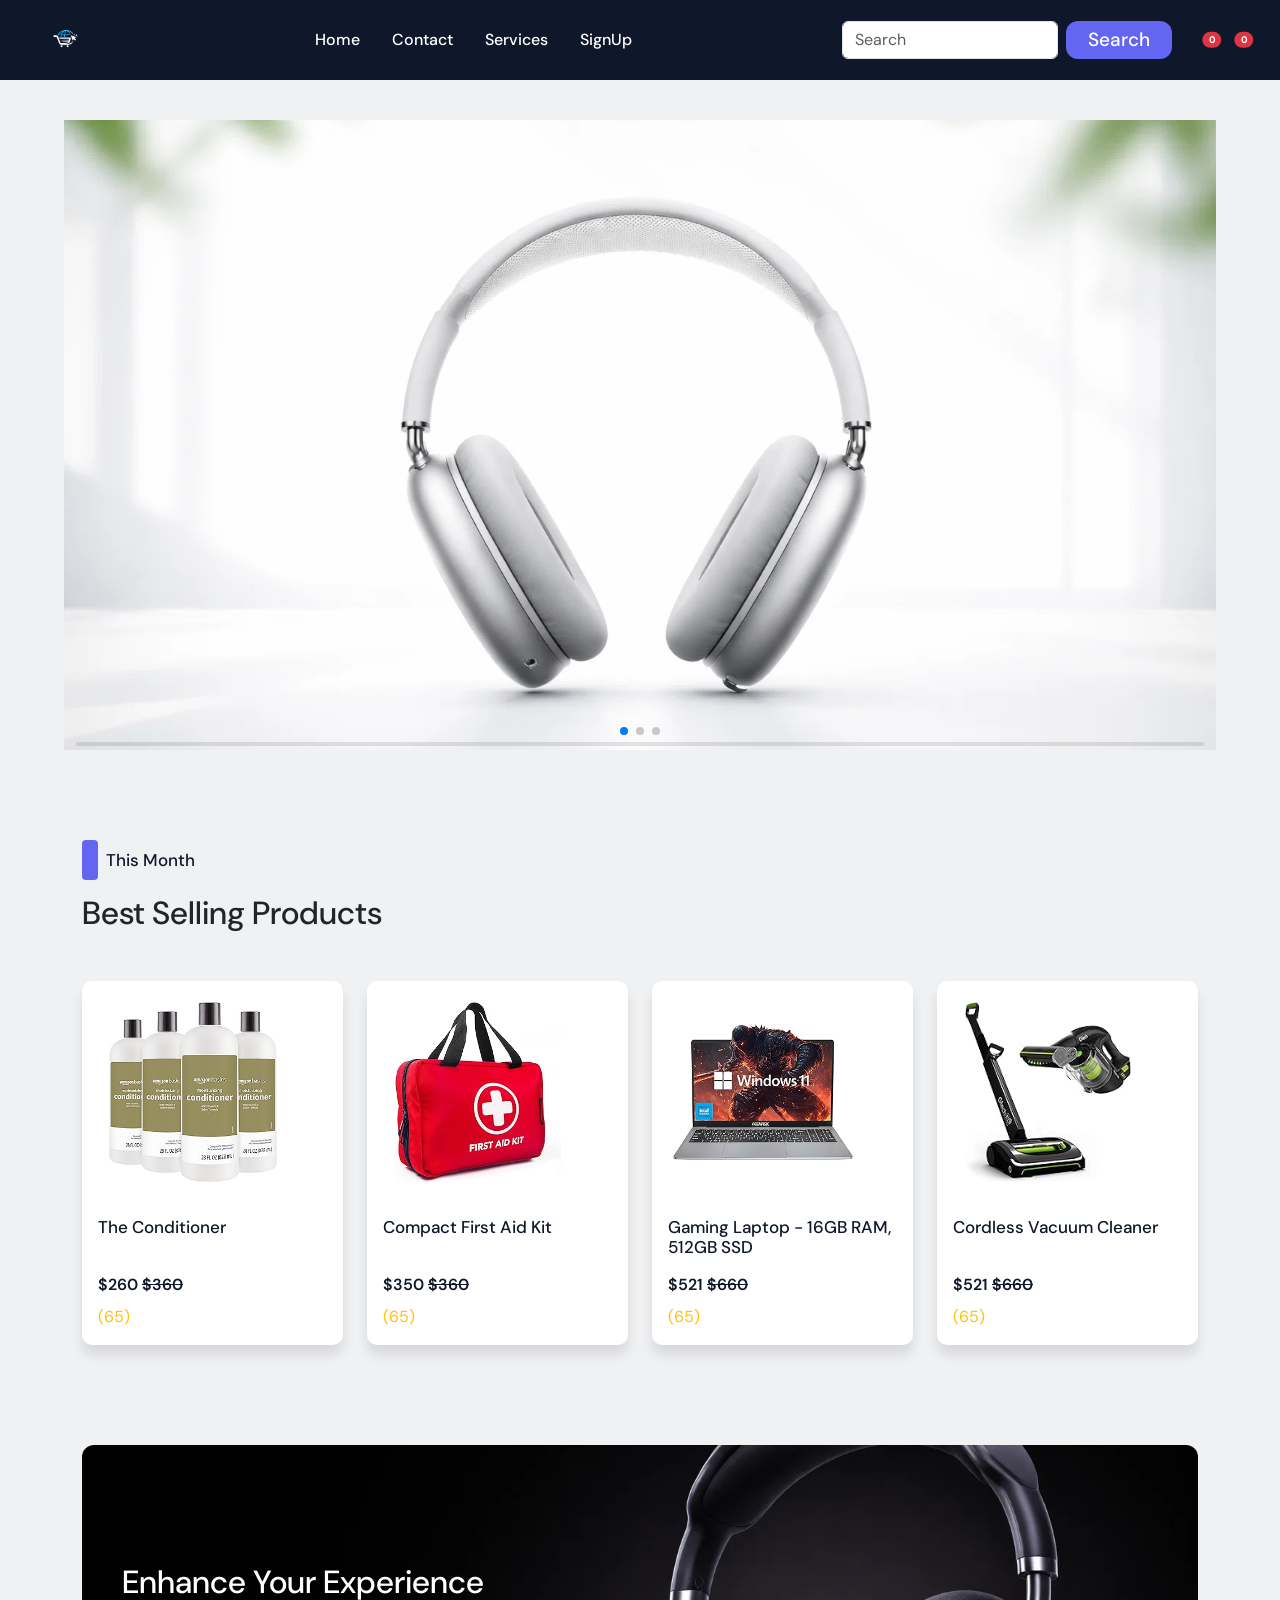
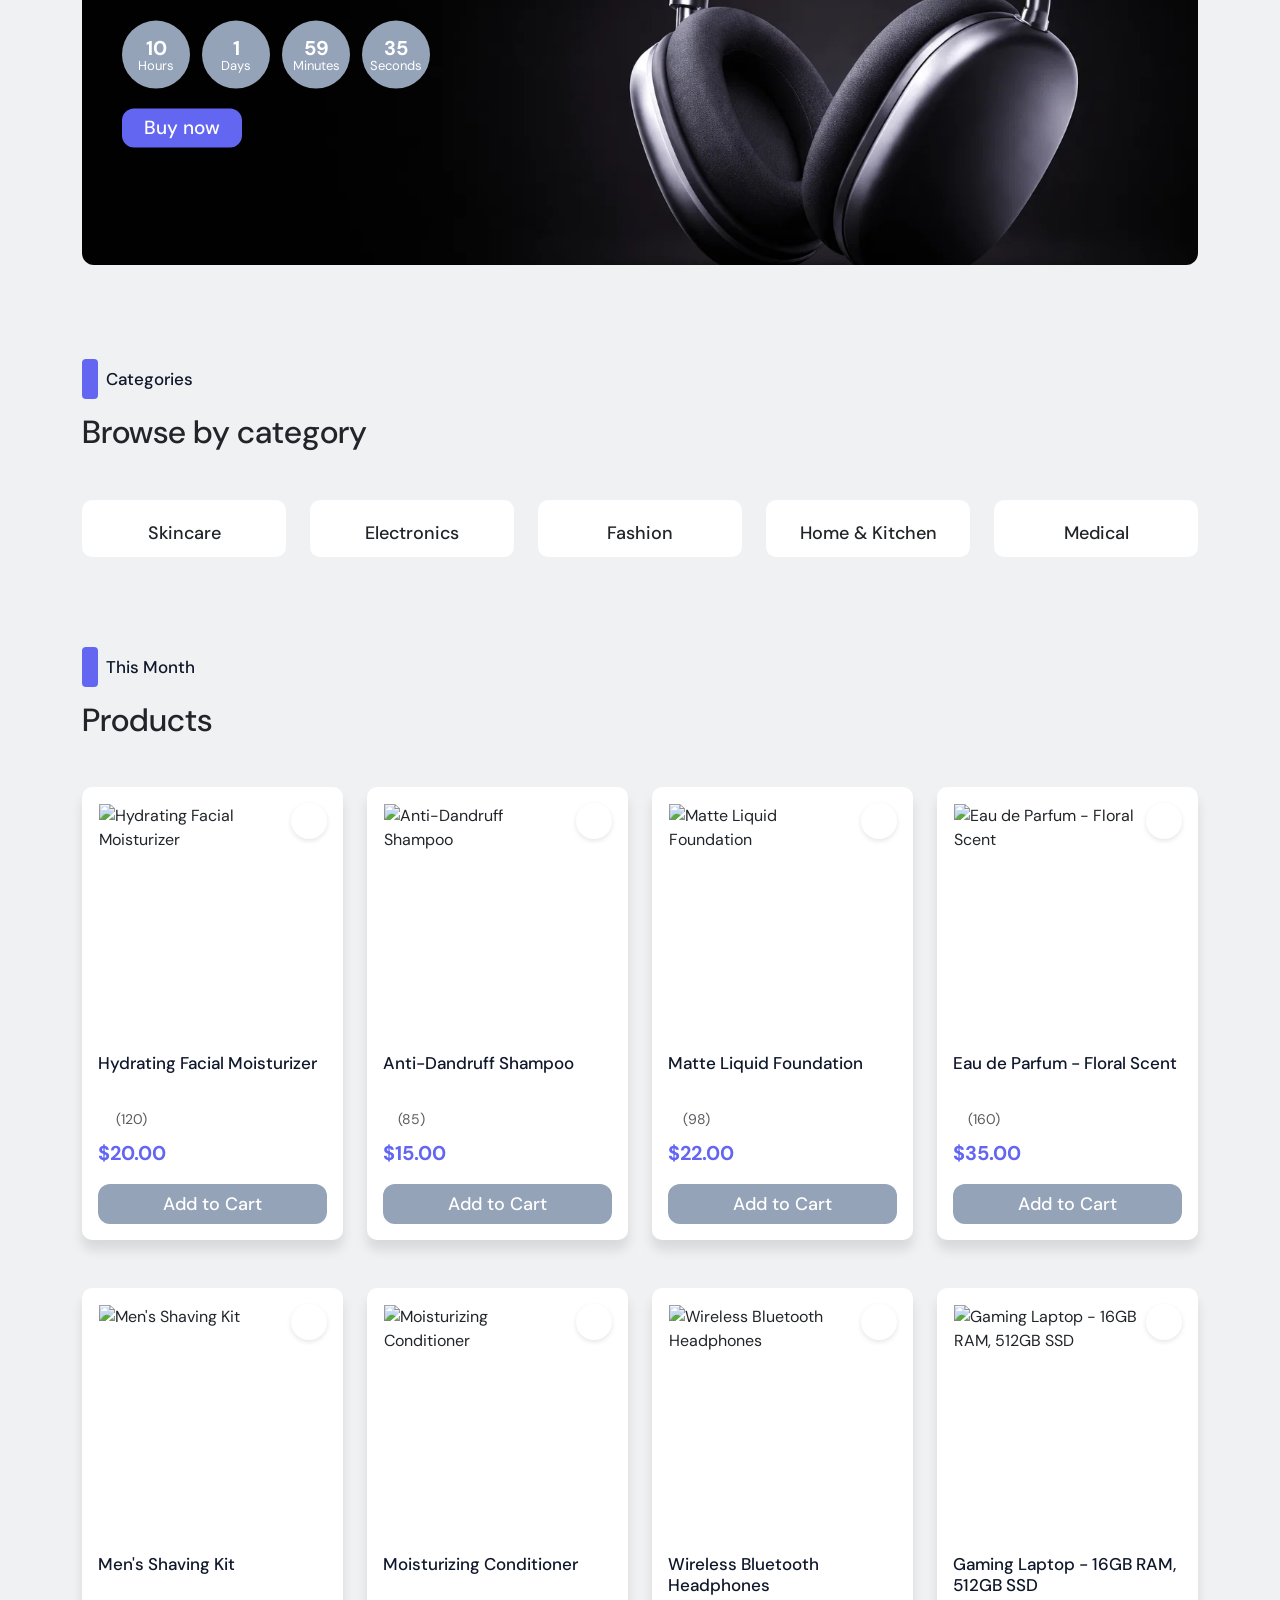
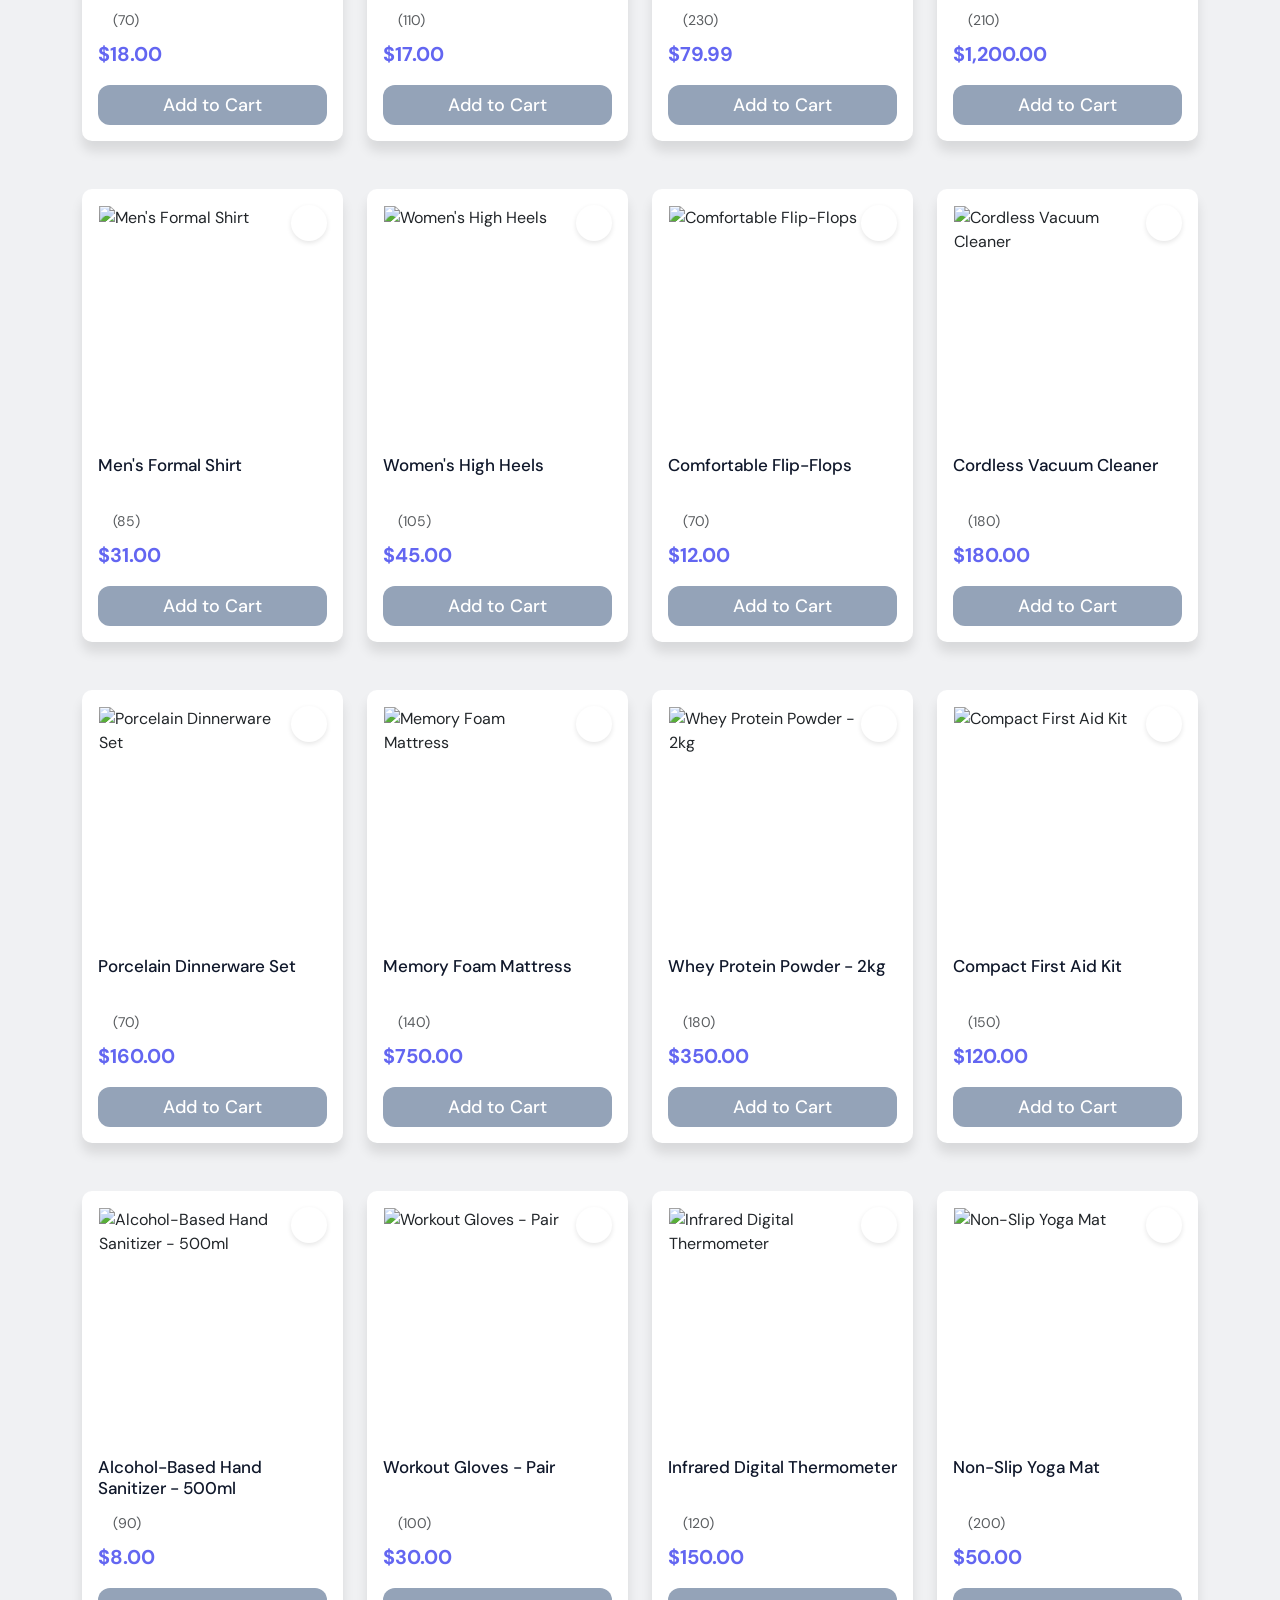
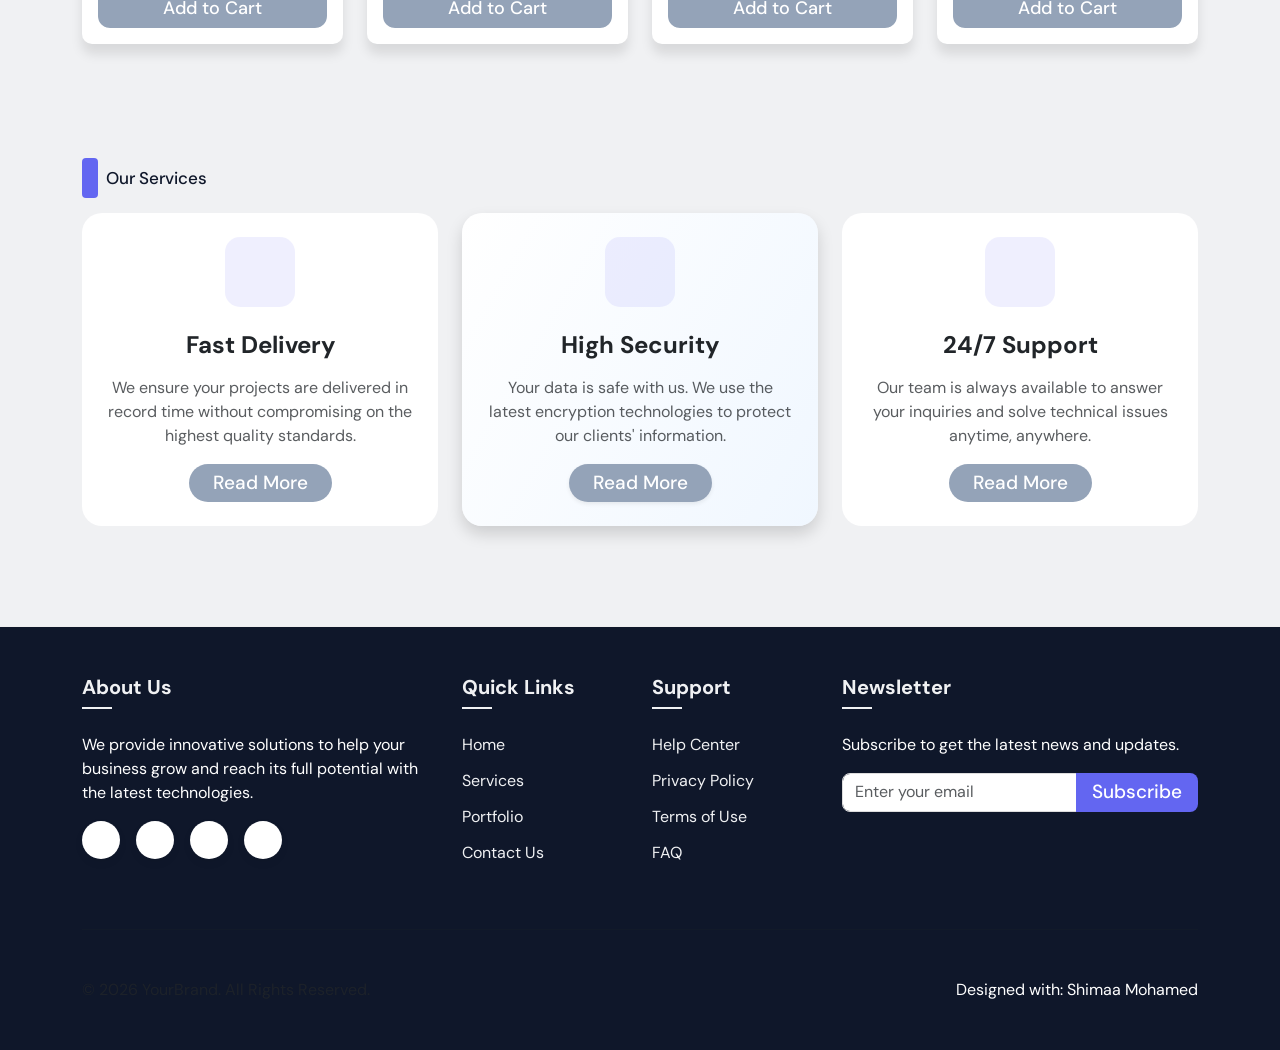
==== index.html @ 26f3068e "first commit" ====
<!DOCTYPE html>
<html lang="en">

<head>
  <meta charset="UTF-8">
  <meta name="viewport" content="width=device-width, initial-scale=1.0">
  <!-- bootstrap CDN -->
  <link href="https://cdn.jsdelivr.net/npm/bootstrap@5.3.8/dist/css/bootstrap.min.css" rel="stylesheet"
    integrity="sha384-sRIl4kxILFvY47J16cr9ZwB07vP4J8+LH7qKQnuqkuIAvNWLzeN8tE5YBujZqJLB" crossorigin="anonymous">
  <!-- google awesome -->
  <link rel="stylesheet" href="https://cdnjs.cloudflare.com/ajax/libs/font-awesome/7.0.1/css/all.min.css">
  <!-- style css -->
  <link rel="stylesheet" href="main.css">
  <!-- swiper css -->
  <link rel="stylesheet" href="https://cdn.jsdelivr.net/npm/swiper@11/swiper-bundle.min.css" />
  <!--google fonts-->
  <link href="https://fonts.googleapis.com/css2?family=DM+Sans:ital,opsz,wght@0,9..40,100..1000;1,9..40,100..1000&family=Fredoka:wght@300..700&family=REM:ital,wght@0,100..900;1,100..900&family=Roboto:ital,wght@0,100..900;1,100..900&family=SN+Pro:ital,wght@0,200..900;1,200..900&display=swap" rel="stylesheet">
  <title>E-commerce</title>
</head>



<body>
   <div id="cart-toast" class="d-none position-fixed top-0 end-0 m-3" style="z-index: 99999;">
    <div class="alert alert-success shadow-lg d-flex align-items-center mb-0">
        <i class="fa-solid fa-circle-check me-2"></i>
        <span id="toast-msg">Added Successfully</span>
    </div>
</div>
<!-- //////////////////////////// //////-->
 <header class="fixed-top">
  <nav class="navbar navbar-expand-lg ">
    <div class="container-fluid">
      
      <a class="navbar-brand p-0" href="index.html">
        <img src="./assets/E-logo.png" alt="My Store Logo" class="logo-img" style="height: 40px;">
      </a>

      <button class="navbar-toggler bg-white" type="button" data-bs-toggle="collapse" data-bs-target="#navbarTogglerDemo01"
        aria-controls="navbarTogglerDemo01" aria-expanded="false" aria-label="Toggle navigation">
        <span class="navbar-toggler-icon"></span>
      </button>

      <div class="collapse navbar-collapse" id="navbarTogglerDemo01">
        
        <ul class="navbar-nav mx-auto mb-2 mb-lg-0 text-center">
          <li class="nav-item">
            <a class="nav-link" aria-current="page" href="#">Home</a>
          </li>
          <li class="nav-item">
            <a class="nav-link" href="#">Contact</a>
          </li>
          <li class="nav-item">
            <a class="nav-link" href="#services">Services</a>
          </li>
          <li class="nav-item">
            <a class="nav-link" href="singup.html">SignUp</a>
          </li>
        </ul>

        <div class="d-flex align-items-center justify-content-center">
          <form class="d-flex me-3" role="search">
<input class="form-control me-2 flex-grow-1" type="search" placeholder="Search" aria-label="Search" />            <button class="btn button active" type="submit">Search</button>
          </form>

          <div class="nav-icons d-flex align-items-center">
            <a href="favorites.html" class="text-dark position-relative text-decoration-none me-3">
              <i class="fa-regular fa-heart fs-4"></i>
              <span id="fav-count" class="position-absolute top-0 start-100 translate-middle badge rounded-pill bg-danger" style="font-size: 0.6rem;">0</span>
            </a>
            <a href="cart.html" class="text-dark position-relative text-decoration-none">
              <i class="fa-solid fa-bag-shopping fs-4"></i>
              <span id="cart-count" class="position-absolute top-0 start-100 translate-middle badge rounded-pill bg-danger" style="font-size: 0.6rem;">0</span>
            </a>
          </div>
        </div>

      </div>
    </div>
  </nav>
</header>
  <!-- header end -->
  <!-- main start -->
  <main>
    <section id="home">

      <div class="swiper">
        <div class="swiper-wrapper">
          <div class="swiper-slide">
            <img src="./assets/home-section.webp">
          </div>

          <div class="swiper-slide">
            <img src="./assets/home-section2.webp">
          </div>

          <div class="swiper-slide">
            <img src="./assets/home-section3.webp">
          </div>
        </div>
        <div class="swiper-pagination"></div>
        <div class="swiper-scrollbar"></div>
      </div>
    </section>

    <!-- home end -->

  
    <!-- latest -->
    <section id="latest" class="container">
      <div class="header-section mb-4">
        <h1 class="ms-4 mb-4">This Month</h1>
      </div>
      <h2 class="mb-5">Best Selling Products</h2>

      <div class="row row-cols-1 row-cols-sm-2 row-cols-lg-4 g-4">
        <div class="col">
          <div class="card product-card h-100 w-100">
            <img src="./assets/conditioner.jpg" class="product-card-image" alt="Conditioner">
            <i class="fa-regular fa-heart"></i>
            <div class="card-body">
              <h5 class="card-title">The Conditioner</h5>
              <p class="card-text">$260 <del>$360</del></p>
              <span class=" text-warning">
                <i class="fa-solid fa-star"></i>
                <i class="fa-solid fa-star"></i>
                <i class="fa-solid fa-star"></i>
                <i class="fa-solid fa-star"></i>
                <i class="fa-solid fa-star"></i>
                (65)
              </span>
              <!-- <a href="#" class="btn ">Go somewhere</a> -->
            </div>
          </div>
        </div>

        <div class="col">
          <div class="card product-card h-100 w-100">
            <img src="./assets/first-aid-kit.jpg" class="product-card-image" alt="First aid kit">
            <i class="fa-regular fa-heart"></i>
            <div class="card-body">
              <h5 class="card-title">Compact First Aid Kit</h5>
              <p class="card-text">$350 <del>$360</del></p>
              <span class=" text-warning">
                <i class="fa-solid fa-star"></i>
                <i class="fa-solid fa-star"></i>
                <i class="fa-solid fa-star"></i>
                <i class="fa-solid fa-star"></i>
                <i class="fa-solid fa-star-half-stroke"></i>
                (65)
              </span>

              <!-- <a href="#" class="btn ">Go somewhere</a> -->
            </div>
          </div>
        </div>

        <div class="col">
          <div class="card product-card h-100 w-100">
            <img src="./assets/laptop.jpg" class="product-card-image" alt="Laptop">
            <i class="fa-regular fa-heart"></i>
            <div class="card-body">
              <h5 class="card-title">Gaming Laptop - 16GB RAM, 512GB SSD</h5>
              <p class="card-text">$521 <del>$660</del></p>
              <span class=" text-warning">
                <i class="fa-solid fa-star"></i>
                <i class="fa-solid fa-star"></i>
                <i class="fa-solid fa-star"></i>
                <i class="fa-solid fa-star"></i>
                <i class="fa-solid fa-star-half-stroke"></i>
                (65)
              </span>
              <!-- <a href="#" class="btn ">Go somewhere</a> -->
            </div>
          </div>
        </div>

        <div class="col">
          <div class="card product-card h-100 w-100">
            <img src="./assets/vacuum-cleaner.jpg" class="product-card-image" alt="Vacuum cleaner">
            <i class="fa-regular fa-heart"></i>
            <div class="card-body">
              <h5 class="card-title">Cordless Vacuum Cleaner</h5>
              <p class="card-text">$521 <del>$660</del></p>
              <span class=" text-warning">
                <i class="fa-solid fa-star"></i>
                <i class="fa-solid fa-star"></i>
                <i class="fa-solid fa-star"></i>
                <i class="fa-solid fa-star"></i>
                <i class="fa-solid fa-star"></i>
                (65)
              </span>
              <!-- <a href="#" class="btn ">Go somewhere</a> -->
            </div>
          </div>
        </div>
      </div>
    </section>
    <!-- latest end ------------------>
   
    <section id="special-product">
      <div class="container">
        <div class="special-product-banner">
          <img src="./assets/headphone.webp" class="img-fluid" alt="Headphone">
          <div class="special-product-content">
            <h2>Enhance Your Experience</h2>
            <div class="proper">
              <span><strong>10</strong> Hours</span>
              <span><strong>1</strong> Days</span>
              <span><strong>59</strong> Minutes</span>
              <span><strong>35</strong> Seconds</span>
            </div>
            <button class="btn button active" type="button">Buy now</button>
          </div>
        </div>
      </div>
    </section>
    <!-- special product end -->
      <!-- <categories start -->
   <section id="categories" class="container mt-4">
  <div class="header-section mb-4">
    <h1 class="ms-4 mb-4">Categories</h1>
  </div>
  <h2 class="mb-5">Browse by category</h2>
  <div class="row row-cols-2 row-cols-sm-3 row-cols-md-4 row-cols-lg-5 g-4 text-center">

    <div class="col">
      <div class="category-item filter-btn" data-category="Beauty & Personal Care">
        <div class="category-icon"><i class="fa-solid fa-spa"></i></div>
        <p>Skincare</p>
      </div>
    </div>

    <div class="col">
      <div class="category-item filter-btn" data-category="Electronics & Gadgets">
        <div class="category-icon"><i class="fa-solid fa-display"></i></div>
        <p>Electronics</p>
      </div>
    </div>

    <div class="col">
      <div class="category-item filter-btn" data-category="Fashion & Apparel">
        <div class="category-icon"><i class="fa-solid fa-shirt"></i></div>
        <p>Fashion</p>
      </div>
    </div>

    <div class="col">
      <div class="category-item filter-btn" data-category="Home & Kitchen">
        <div class="category-icon"><i class="fa-solid fa-mortar-pestle"></i></div>
        <p>Home & Kitchen</p>
      </div>
    </div>

    <div class="col">
      <div class="category-item filter-btn" data-category="Health & Fitness">
        <div class="category-icon"><i class="fa-solid fa-briefcase-medical"></i></div>
        <p>Medical</p>
      </div>
    </div>

  </div>
</section>
    <!-- category end -->
    <!-- products section -->

    <section id="products">
      <div class="container">
        <div class="header-section mb-4">
          <h1 class="ms-4 mb-4">This Month</h1>
        </div>
        <h2 class="mb-5"> Products</h2>
        <div id="products-list" class="row row-cols-1 row-cols-sm-2 row-cols-lg-4 g-4">

        </div>
      </div>
    </section>
<!-- products end -->
 <!-- services start -->

<section id="services" class="">
    <div class="container">
       <div class="header-section mb-4">
        <h1 class="ms-4 mb-4">Our Services</h1>
      </div>

        <div class="row g-4">
            <div class="col-md-4">
                <div class="service-card p-4 text-center">
                    <div class="icon-box mb-4">
                        <i class="fa-solid fa-rocket fa-2x"></i>
                    </div>
                    <h4 class="fw-bold mb-3">Fast Delivery</h4>
                    <p class="text-muted">We ensure your projects are delivered in record time without compromising on the highest quality standards.</p>
                    <a href="#" class="btn button btn-sm rounded-pill px-4">Read More</a>
                </div>
            </div>

            <div class="col-md-4">
                <div class="service-card p-4 text-center active-card shadow">
                    <div class="icon-box mb-4">
                        <i class="fa-solid fa-shield-halved fa-2x"></i>
                    </div>
                    <h4 class="fw-bold mb-3">High Security</h4>
                    <p class="text-muted">Your data is safe with us. We use the latest encryption technologies to protect our clients' information.</p>
                    <a href="#" class="btn button btn-sm rounded-pill px-4 shadow-sm">Read More</a>
                </div>
            </div>

            <div class="col-md-4">
                <div class="service-card p-4 text-center">
                    <div class="icon-box mb-4">
                        <i class="fa-solid fa-headset fa-2x"></i>
                    </div>
                    <h4 class="fw-bold mb-3">24/7 Support</h4>
                    <p class="text-muted">Our team is always available to answer your inquiries and solve technical issues anytime, anywhere.</p>
                    <a href="#" class="btn button btn-sm rounded-pill px-4">Read More</a>
                </div>
            </div>
        </div>
    </div>
</section>
   <!-- services end -->
    <!-- footer -->
     <footer class="main-footer py-5">
    <div class="container">
        <div class="row g-4">
            <div class="col-lg-4 col-md-6">
                <h5 class="fw-bold mb-4">About Us</h5>
                <p>We provide innovative solutions to help your business grow and reach its full potential with the latest technologies.</p>
                <div class="social-links d-flex gap-3">
                    <a href="#"><i class="fa-brands fa-facebook-f"></i></a>
                    <a href="#"><i class="fa-brands fa-twitter"></i></a>
                    <a href="#"><i class="fa-brands fa-instagram"></i></a>
                    <a href="#"><i class="fa-brands fa-linkedin-in"></i></a>
                </div>
            </div>

            <div class="col-lg-2 col-md-6">
                <h5 class="fw-bold mb-4">Quick Links</h5>
                <ul class="list-unstyled footer-links">
                    <li><a href="#">Home</a></li>
                    <li><a href="#services">Services</a></li>
                    <li><a href="#">Portfolio</a></li>
                    <li><a href="#">Contact Us</a></li>
                </ul>
            </div>

            <div class="col-lg-2 col-md-6">
                <h5 class="fw-bold mb-4">Support</h5>
                <ul class="list-unstyled footer-links">
                    <li><a href="#">Help Center</a></li>
                    <li><a href="#">Privacy Policy</a></li>
                    <li><a href="#">Terms of Use</a></li>
                    <li><a href="#">FAQ</a></li>
                </ul>
            </div>

            <div class="col-lg-4 col-md-6">
                <h5 class="fw-bold mb-4">Newsletter</h5>
                <p>Subscribe to get the latest news and updates.</p>
                <form class="newsletter-form mt-3">
                    <div class="input-group">
                        <input type="email" class="form-control shadow-none" placeholder="Enter your email">
                        <button class="btn button active px-3" type="button">Subscribe</button>
                    </div>
                </form>
            </div>
        </div>

        <hr class="my-5 text-muted">

        <div class="row align-items-center">
            <div class="col-md-6 text-center text-md-start">
                <p class="mb-0 text-muted">&copy; 2026 YourBrand. All Rights Reserved.</p>
            </div>
            <div class="col-md-6 text-center text-md-end">
                <p class="mb-0 ">Designed with:  Shimaa Mohamed</p>
            </div>
        </div>
    </div>
</footer>
  </main>
  <!-- main end -->
  <!-- bootstrap js -->
  <script src="https://cdn.jsdelivr.net/npm/bootstrap@5.3.8/dist/js/bootstrap.bundle.min.js"
    integrity="sha384-FKyoEForCGlyvwx9Hj09JcYn3nv7wiPVlz7YYwJrWVcXK/BmnVDxM+D2scQbITxI"
    crossorigin="anonymous"></script>
  <script src="https://cdn.jsdelivr.net/npm/swiper@11/swiper-bundle.min.js"></script>

  <script src="js/script.js"> </script>
  <script src="js/swipper.js"> </script>
</body>

</html>
---- main.css ----
/* Spacing scale */
.button {
  border-radius: 12px;
  padding: 5px 22px;
  transition: 0.4s ease;
  font-weight: 500;
  font-size: 19px;
  background-color: #94A3B8;
  border: none;
  border-radius: 12px;
  color: #FFFFFF;
  transition: 0.5s ease;
}
.button:hover {
  background-color: #6366F1;
  color: #FFFFFF;
}

.button.active {
  background-color: #6366F1;
  color: #FFFFFF;
}

#cart-toast {
  position: fixed;
  top: 12%;
  left: 40%;
  z-index: 1000;
}
#cart-toast .alert {
  min-width: 250px;
  background-color: #10B981;
}

.add-to-cart-btn {
  font-size: 18px;
  height: 40px;
}

/* Spacing scale */
.navbar {
  padding: 16px 24px;
  background-color: #0F172A;
}
.navbar .navbar-brand {
  margin-right: 32px;
  color: #FFFFFF;
}
.navbar .logo-img {
  height: 60px;
  object-fit: contain;
  transition: transform 0.3s ease;
}
.navbar .navbar-nav {
  gap: 16px;
}
.navbar .navbar-brand {
  color: #FFFFFF;
}
.navbar .nav-link {
  padding: 12px 16px;
  color: #FFFFFF;
  font-weight: 500;
}
.navbar .nav-link:hover {
  color: #94A3B8;
}
.navbar .navbar-collapse {
  column-gap: 24px;
}
.navbar .nav-icons {
  display: flex;
  gap: 16px;
  margin-left: 24px;
}
.navbar .nav-icons i {
  font-size: 18px;
  cursor: pointer;
}

.fa-bag-shopping, .fa-heart {
  color: #FFFFFF;
}

/* Spacing scale */
.header-section {
  position: relative;
}
.header-section h1 {
  font-size: 17px;
  color: #0F172A;
}
.header-section h1::before {
  content: "";
  position: absolute;
  left: 0px;
  top: -10px;
  width: 16px;
  height: 40px;
  background-color: #6366F1;
  z-index: 100;
  border-radius: 4px;
}

/* Spacing scale */
/* Spacing scale */
.product-card {
  height: 100%;
  border: 1px solid transparent;
  border-radius: 10px;
  overflow: hidden;
  position: relative;
  background-color: #FFFFFF;
  box-shadow: 0 10px 12px rgba(0, 0, 0, 0.1);
  transition: all 0.5s ease;
}
.product-card:hover {
  border: 1px solid #6366F1;
  transform: translateY(-5px);
}
.product-card:hover .product-card-image {
  transform: scale(1.05);
}
.product-card .product-card-image {
  width: 85%;
  height: 220px;
  object-fit: contain;
  padding: 20px;
  margin: 0;
  background-color: #FFFFFF;
  transition: transform 0.5s ease;
}
.product-card .card-body {
  background-color: #FFFFFF;
  padding: 15px;
}
.product-card .card-title {
  min-height: 48px;
  font-size: 17px;
  margin-bottom: 8px;
  color: #0F172A;
}
.product-card .card-text {
  font-weight: 600;
  margin-bottom: 8px;
  color: #0F172A;
}
.product-card .product-rating {
  color: #6366F1;
  display: inline-flex;
  align-items: center;
  gap: 3px;
  flex-wrap: wrap;
  margin-bottom: 10px;
}
.product-card .product-wishlist-icon {
  position: absolute;
  top: 10px;
  right: 10px;
  font-size: 20px;
  cursor: pointer;
  width: 36px;
  height: 36px;
  background-color: #FFFFFF;
  color: #94A3B8;
  border-radius: 50%;
  display: flex;
  align-items: center;
  justify-content: center;
  z-index: 2;
  box-shadow: 0 2px 5px rgba(0, 0, 0, 0.1);
  transition: 0.3s;
}
.product-card .product-wishlist-icon:hover {
  color: #6366F1;
}

.cart-card {
  box-shadow: 0 12px 10px rgba(0, 0, 0, 0.1);
}

.cart-item-img {
  width: 100px;
  height: 100px;
  object-fit: contain;
}

.summary-box {
  background: #f8f9fa;
  border-radius: 10px;
  padding: 20px;
}

/* Spacing scale */
.signup-container {
  background: #fff;
  border-radius: 15px;
  overflow: hidden;
  box-shadow: 0 0 20px rgba(0, 0, 0, 0.1);
}

.img-side {
  object-fit: cover;
  height: 100%;
  width: 100%;
}

.form-side {
  padding: 40px;
}

form h2,
form .form-label {
  color: #0F172A;
}
form i {
  color: #6366F1;
}
form input {
  outline: none !important;
}

.login-container {
  background-color: #f4f7f6;
  display: flex;
  align-items: center;
  background: #fff;
  border-radius: 20px;
  overflow: hidden;
  box-shadow: 0 10px 30px rgba(0, 0, 0, 0.1);
}
.login-container .img-side {
  object-fit: cover;
  height: 90%;
  width: 90%;
  min-height: 400px;
}
.login-container .form-side {
  padding: 50px 40px;
}
.login-container .btn-login {
  background-color: #0d6efd;
  color: white;
  transition: 0.3s;
}
.login-container .btn-login:hover {
  background-color: #0b5ed7;
  transform: translateY(-2px);
}

/* Spacing scale */
.main-footer {
  background-color: #0F172A;
  color: #FFFFFF;
  border-top: 1px solid #eee;
}
.main-footer h5 {
  position: relative;
  padding-bottom: 10px;
  color: #f0f1f3;
}
.main-footer h5::after {
  content: "";
  position: absolute;
  left: 0;
  bottom: 0;
  width: 30px;
  height: 2px;
  background-color: #f0f1f3;
}
.main-footer h5 p {
  color: #f0f1f3;
  font-weight: 500;
}
.main-footer .footer-links li {
  margin-bottom: 12px;
}
.main-footer .footer-links li a {
  text-decoration: none;
  color: #f0f1f3;
}
.main-footer .footer-links li a:hover {
  color: #94A3B8;
  padding-left: 8px;
}
.main-footer .social-links a {
  width: 38px;
  height: 38px;
  background: #fff;
  color: #6366F1;
  display: flex;
  align-items: center;
  justify-content: center;
  border-radius: 50%;
  text-decoration: none;
  box-shadow: 0 4px 10px rgba(0, 0, 0, 0.05);
}
.main-footer .social-links a:hover {
  background: #94A3B8;
  color: #fff;
  transform: translateY(-3px);
}
.main-footer .newsletter-form .form-control {
  border-radius: 8px 0 0 8px;
  border: 1px solid #ddd;
}
.main-footer .newsletter-form .btn {
  border-radius: 0 8px 8px 0;
}

* {
  padding: 0;
  margin: 0;
  font-family: "DM Sans", sans-serif;
  font-optical-sizing: auto;
}

body {
  background-color: #f0f1f3;
}

section,
.main-footer {
  margin-top: 100px;
}

#home {
  padding-top: 20px;
}
#home .swiper {
  width: 90%;
}
#home .swiper .swiper-slide img {
  width: 100%;
  height: 70vh;
  object-fit: cover;
}

#categories {
  padding-top: 80px;
}
#categories .category-item {
  background: #FFFFFF;
  padding: 10px;
  border-radius: 10px;
  transition: 0.3s;
  cursor: pointer;
}
#categories .category-item:hover {
  background-color: #6366F1;
}
#categories .category-item:hover .category-icon {
  color: #f0f1f3;
}
#categories .category-icon {
  font-size: 35px;
  margin-bottom: 10px;
  color: #6366F1;
}
#categories p {
  margin: 0;
  font-weight: 500;
  font-size: 18px;
}

#special-product .special-product-banner {
  position: relative;
  border-radius: 12px;
  overflow: hidden;
}
#special-product img {
  width: 100%;
  max-height: 420px;
  object-fit: cover;
  display: block;
}
#special-product .special-product-content {
  position: absolute;
  left: 40px;
  top: 50%;
  transform: translateY(-50%);
  max-width: 420px;
}
#special-product .special-product-content h2 {
  margin-bottom: 20px;
  color: #fff;
}
#special-product .special-product-content .proper {
  display: flex;
  gap: 12px;
  flex-wrap: wrap;
  margin-bottom: 20px;
}
#special-product .special-product-content .proper span {
  width: 68px;
  height: 68px;
  display: inline-flex;
  flex-direction: column;
  align-items: center;
  justify-content: center;
  border-radius: 50%;
  background-color: #94A3B8;
  color: #FFFFFF;
  font-size: 13px;
  line-height: 1.1;
  text-align: center;
}
#special-product .special-product-content .proper span strong {
  font-size: 20px;
  font-weight: 700;
}

.price {
  color: #6366F1;
}

#services {
  padding: px 0;
}

.service-card {
  background: #FFFFFF;
  border: none;
  border-radius: 20px;
  transition: all 0.5s ease;
  height: 100%;
  position: relative;
}
.service-card:hover {
  transform: translateY(-10px);
  box-shadow: 0 15px 30px rgba(0, 0, 0, 0.08);
  border-color: #6366F1;
}
.service-card:hover .icon-box {
  background-color: #6366F1;
  color: white;
  transform: rotateY(360deg);
}
.service-card .icon-box {
  width: 70px;
  height: 70px;
  background: rgba(99, 102, 241, 0.1);
  color: #6366F1;
  border-radius: 15px;
  margin: 0 auto;
  transition: all 0.5s ease;
}
.service-card.active-card {
  border-color: #6366F1;
  background: linear-gradient(120deg, #FFFFFF, #f0f7ff);
}

@media (max-width: 768px) {
  #special-product .special-product-content {
    left: 20px;
    right: 20px;
    max-width: none;
  }
}

/*# sourceMappingURL=main.css.map */
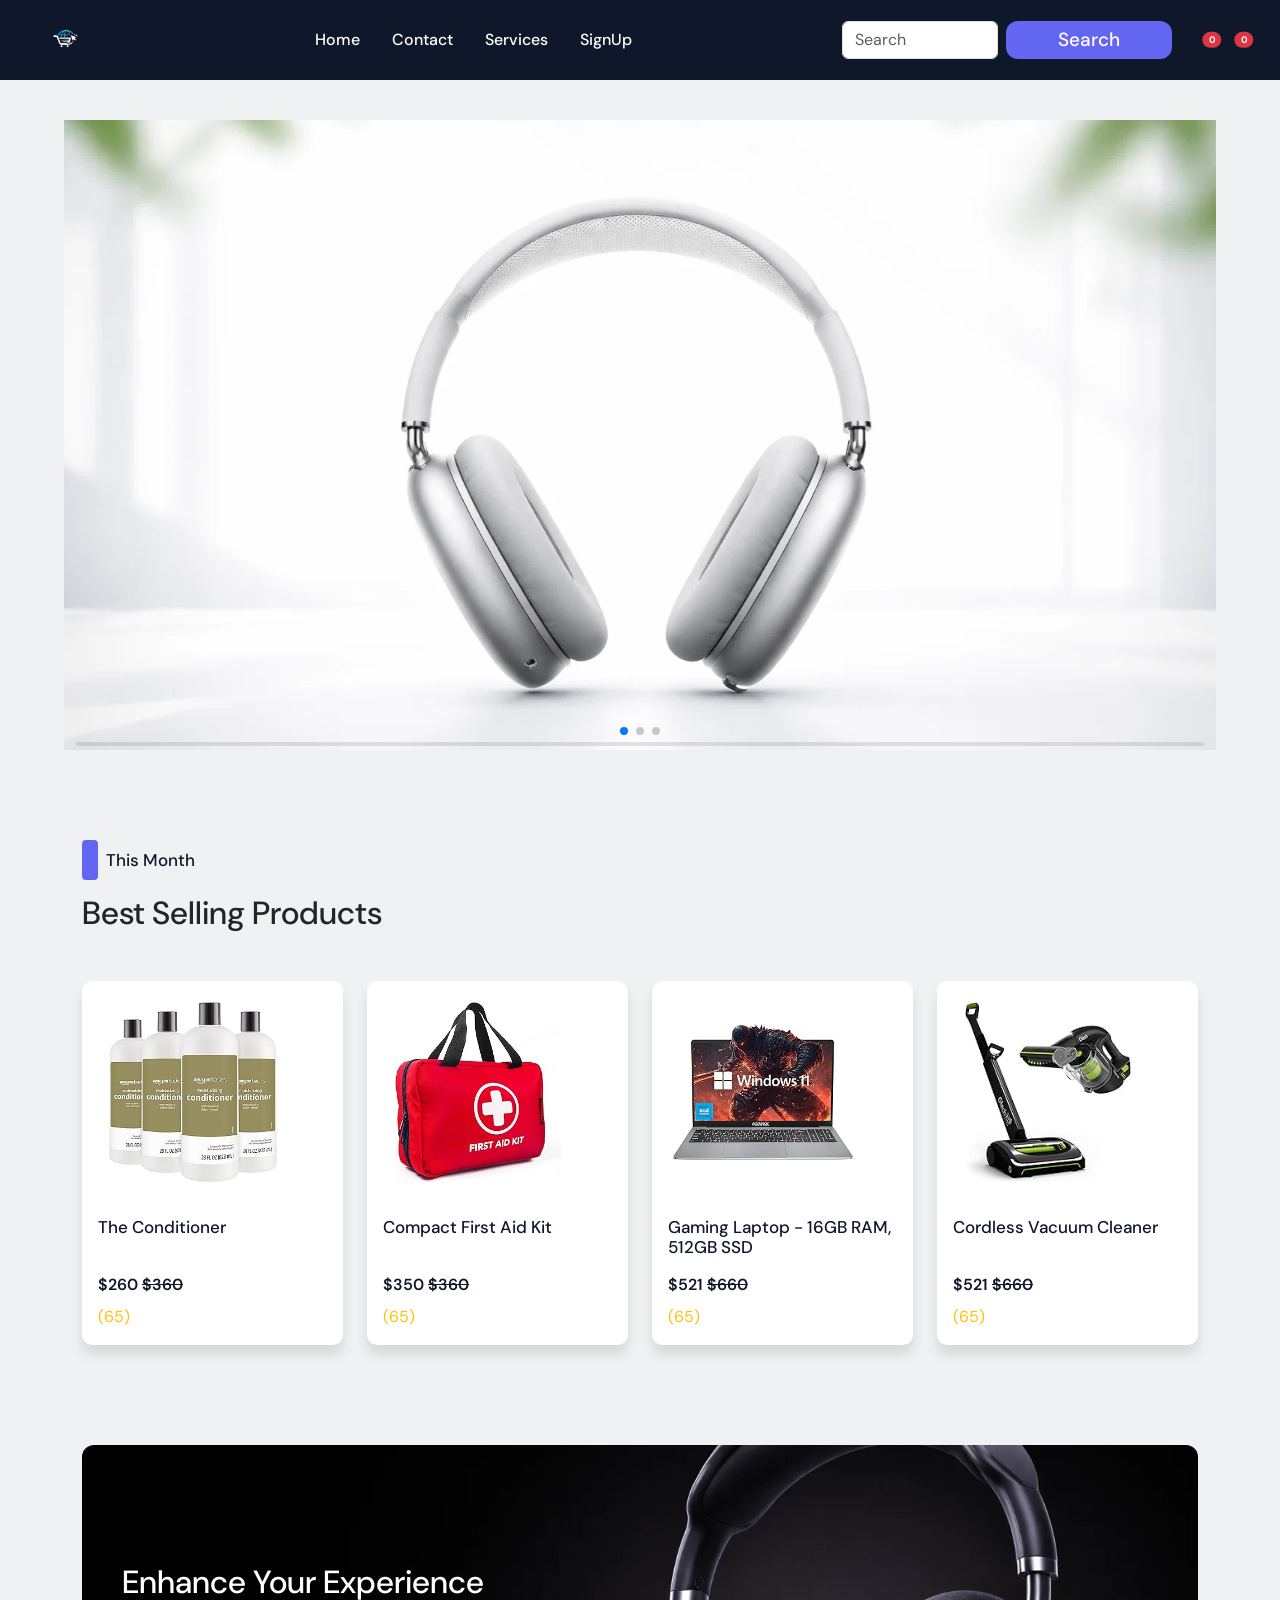
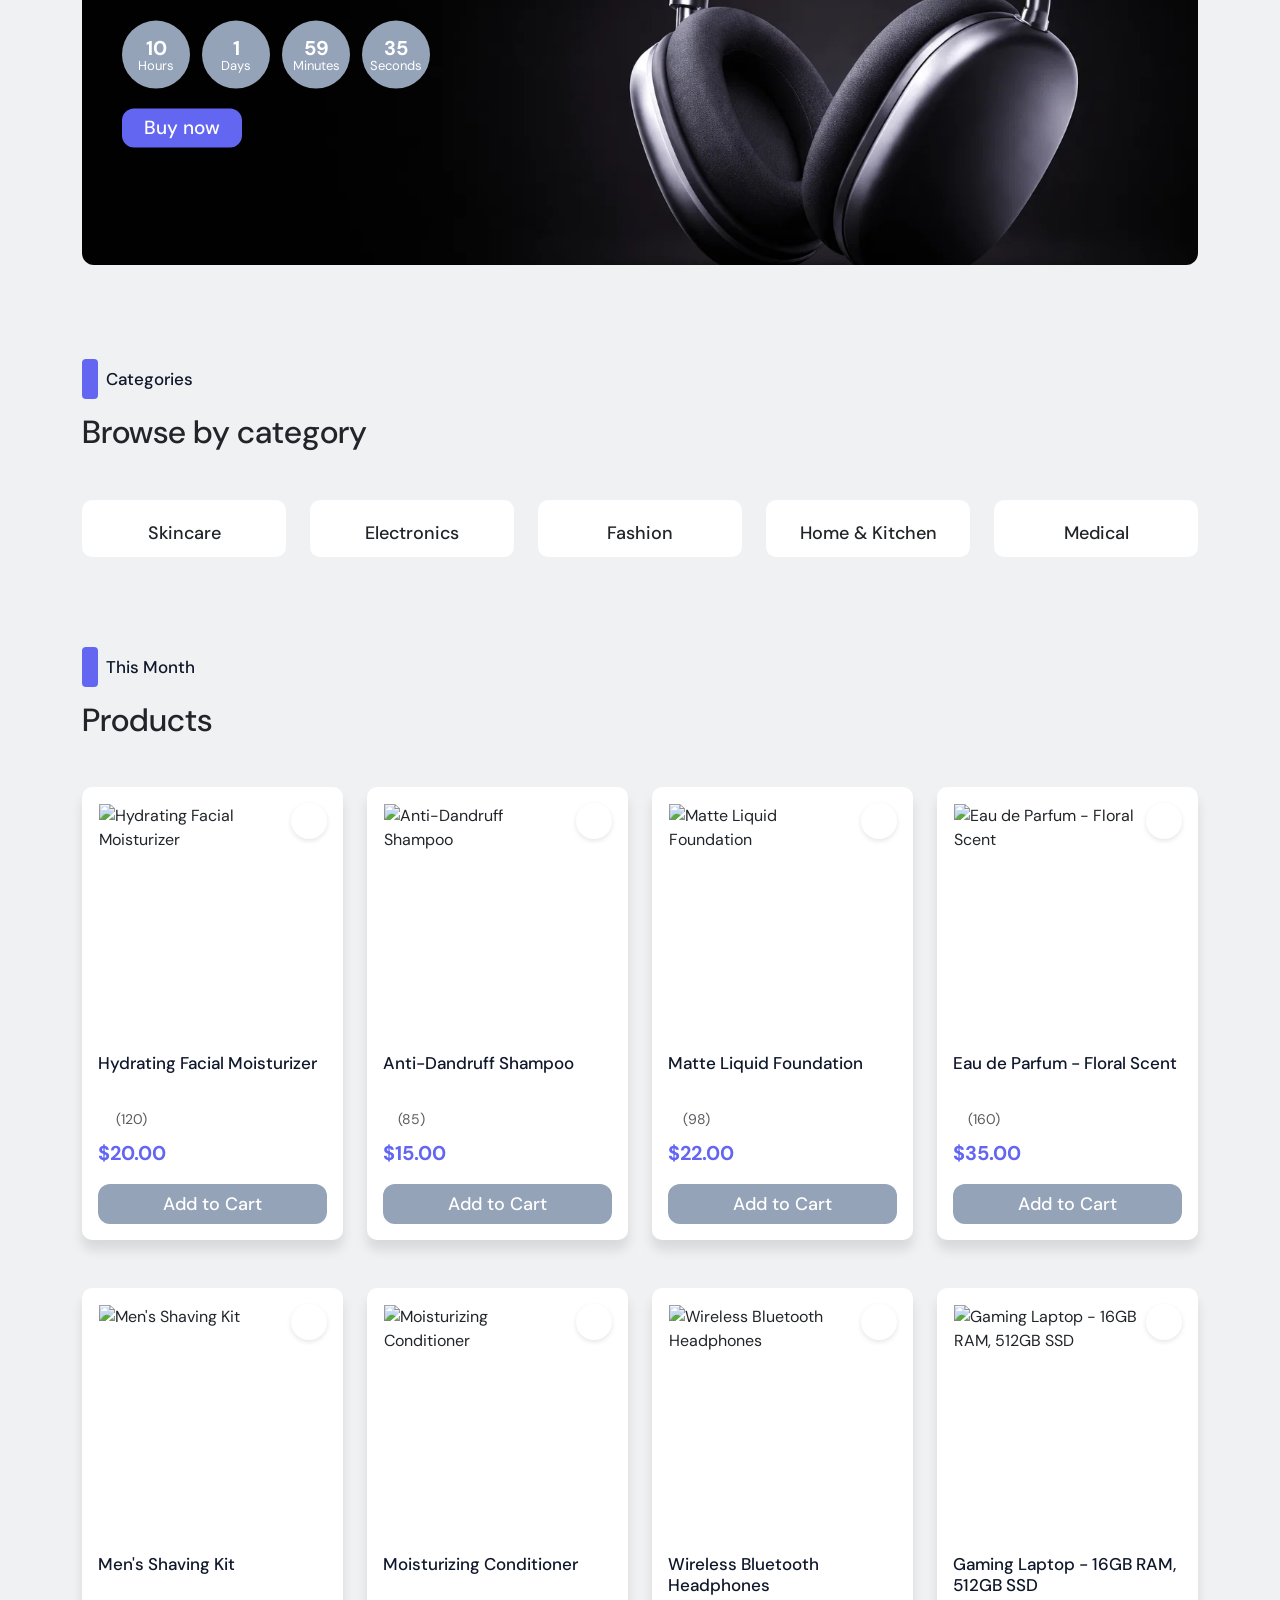
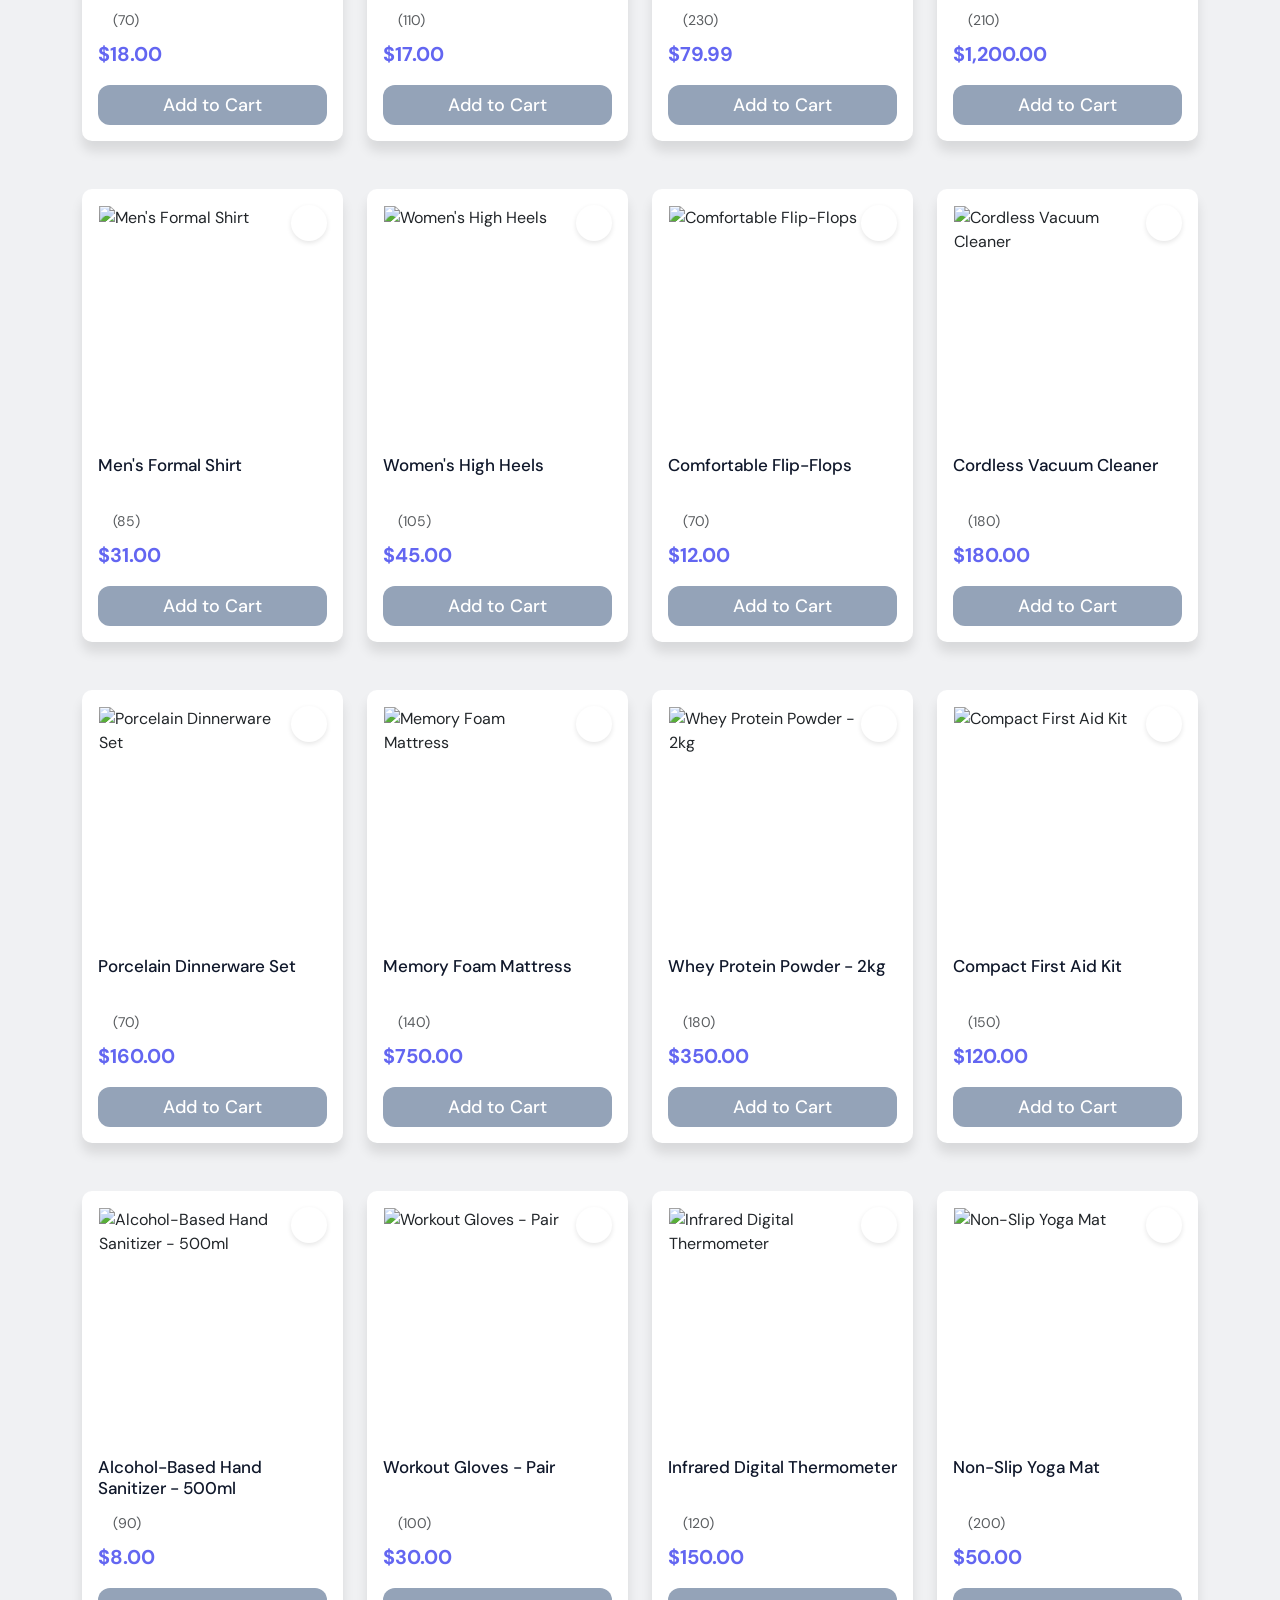
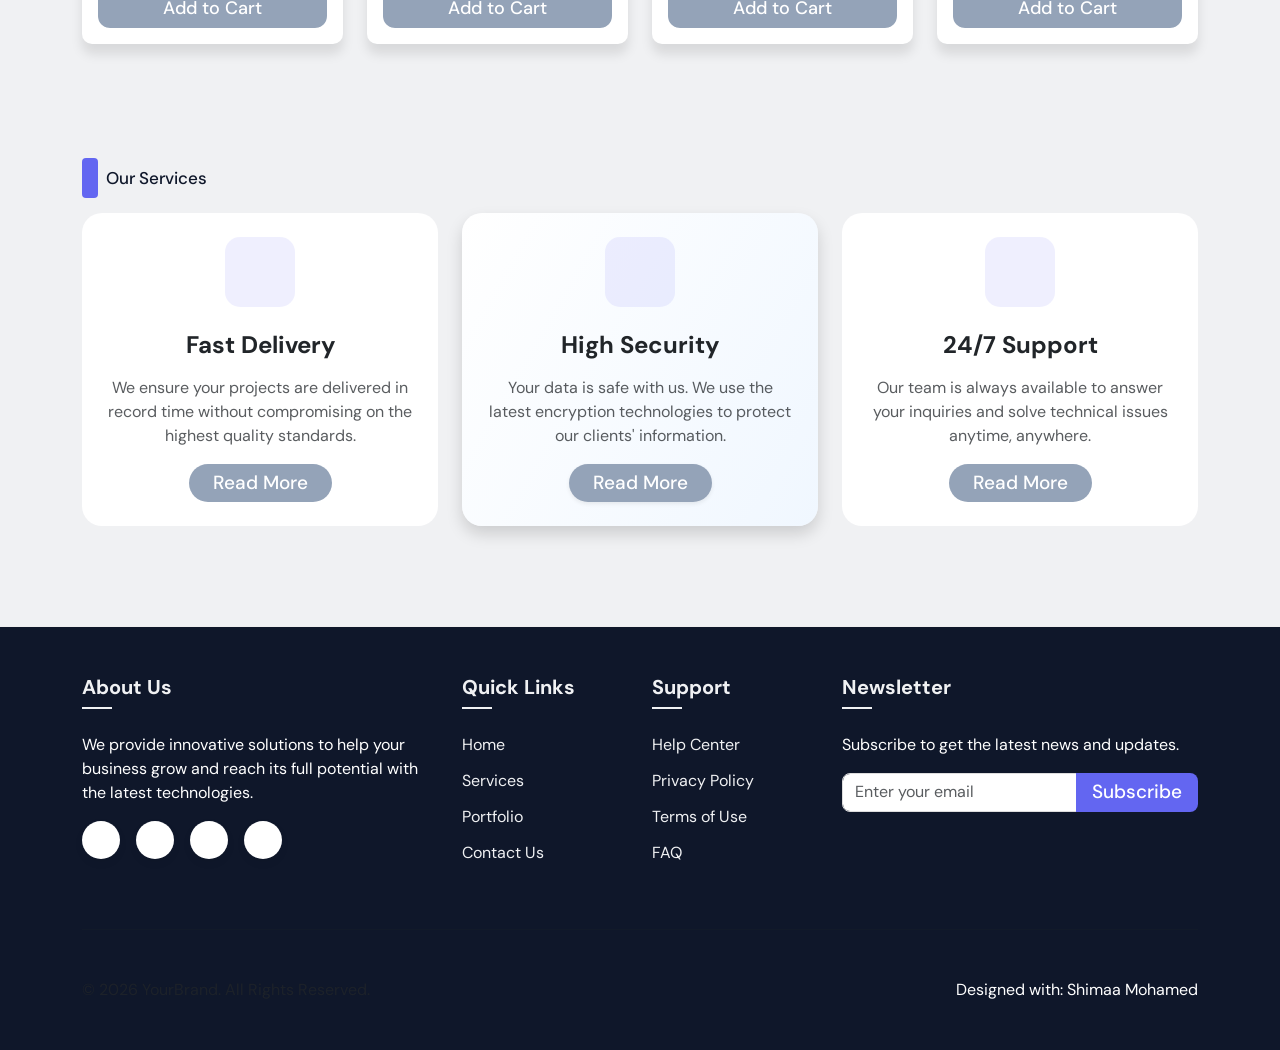
==== commit 46932c73: "edit input search" ====
--- a/index.html
+++ b/index.html
@@ -19,9 +19,8 @@
 </head>
 
 
-
 <body>
-   <div id="cart-toast" class="d-none position-fixed top-0 end-0 m-3" style="z-index: 99999;">
+   <div id="cart-toast" class="d-none position-fixed top-0 text-center" >
     <div class="alert alert-success shadow-lg d-flex align-items-center mb-0">
         <i class="fa-solid fa-circle-check me-2"></i>
         <span id="toast-msg">Added Successfully</span>
@@ -59,9 +58,14 @@
         </ul>
 
         <div class="d-flex align-items-center justify-content-center">
-          <form class="d-flex me-3" role="search">
-<input class="form-control me-2 flex-grow-1" type="search" placeholder="Search" aria-label="Search" />            <button class="btn button active" type="submit">Search</button>
-          </form>
+         <form class="d-flex flex-wrap flex-lg-nowrap w-100 me-lg-3 my-2 my-lg-0" role="search">
+  <input class="form-control flex-grow-1 me-lg-2 mb-2 mb-lg-0" 
+         type="search" 
+         placeholder="Search" 
+         aria-label="Search" />
+         
+  <button class="btn button active w-100 w-lg-auto" type="submit">Search</button>
+</form>
 
           <div class="nav-icons d-flex align-items-center">
             <a href="favorites.html" class="text-dark position-relative text-decoration-none me-3">
--- a/main.css
+++ b/main.css
@@ -191,6 +191,15 @@
   padding: 20px;
 }
 
+#cart-toast {
+  z-index: 99999;
+  margin: 50px auto;
+  width: 150px;
+  display: flex;
+  align-items: center;
+  justify-content: center;
+}
+
 /* Spacing scale */
 .signup-container {
   background: #fff;
